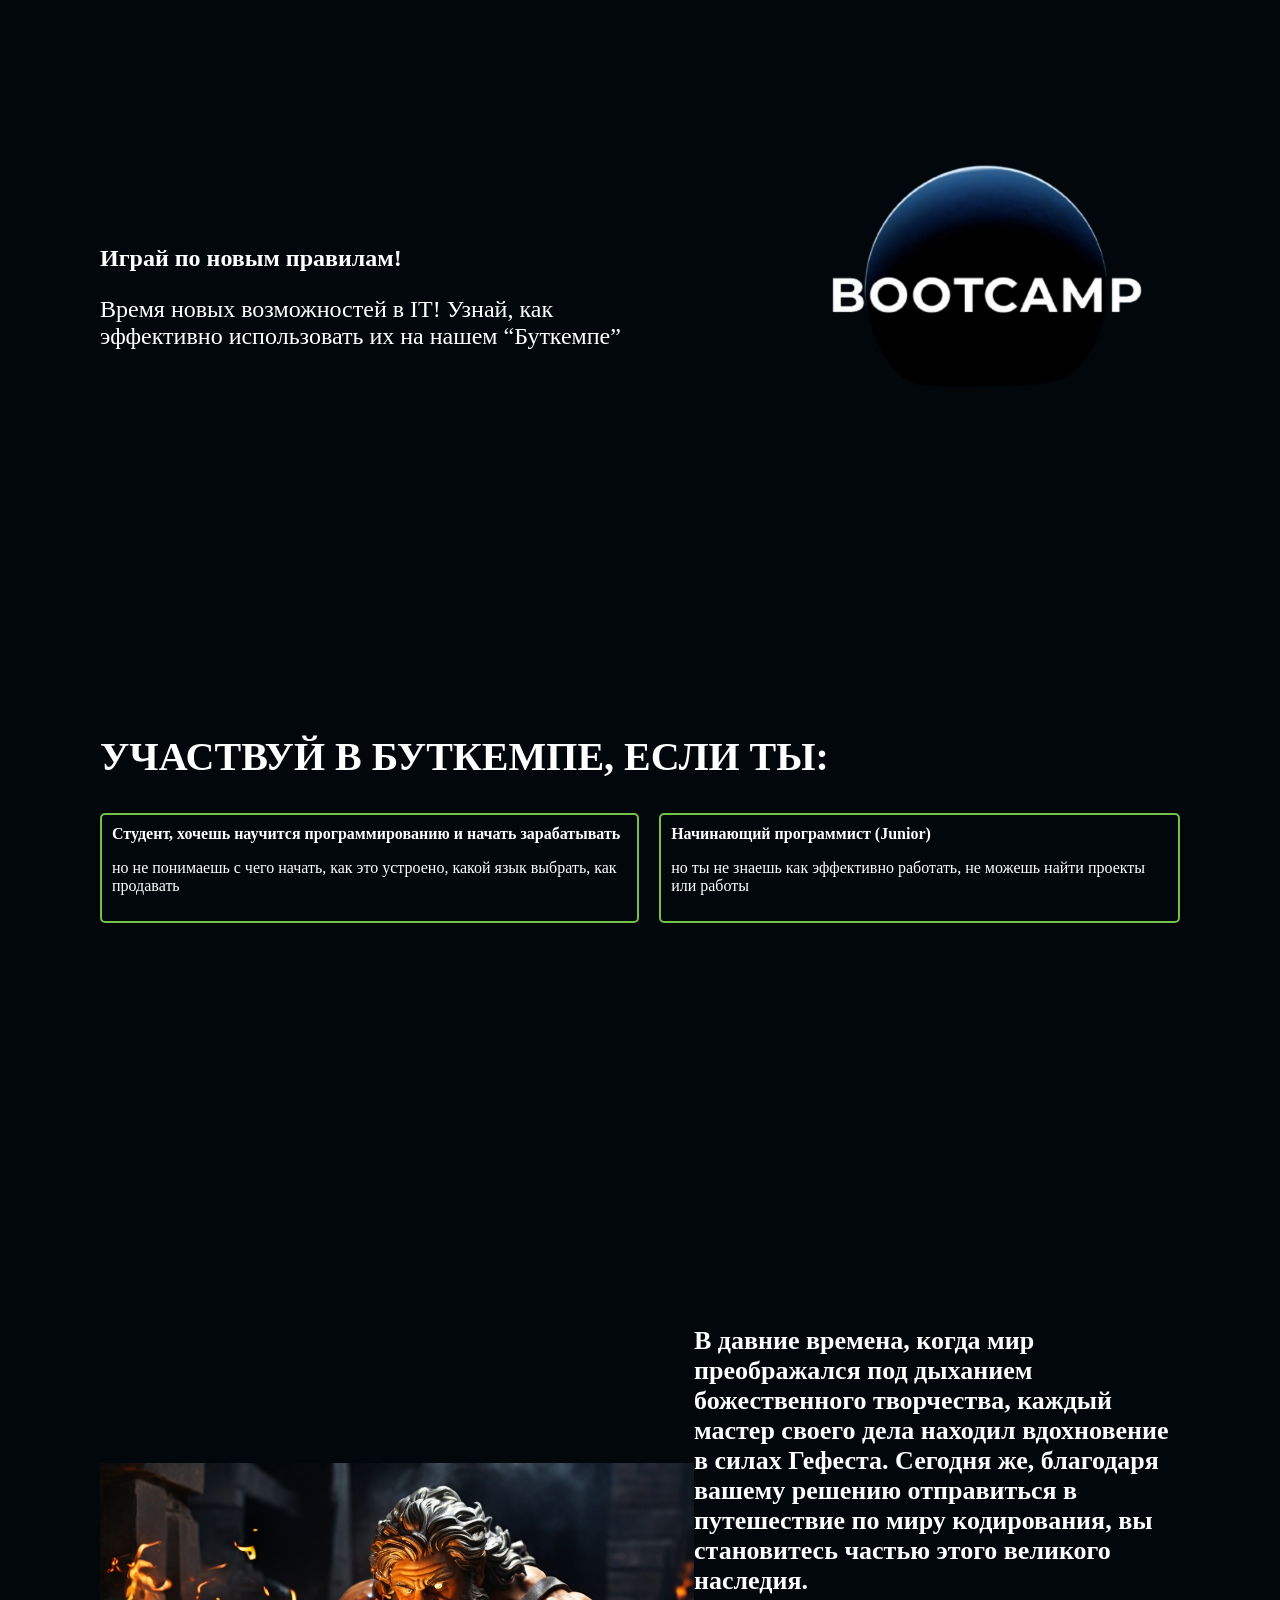
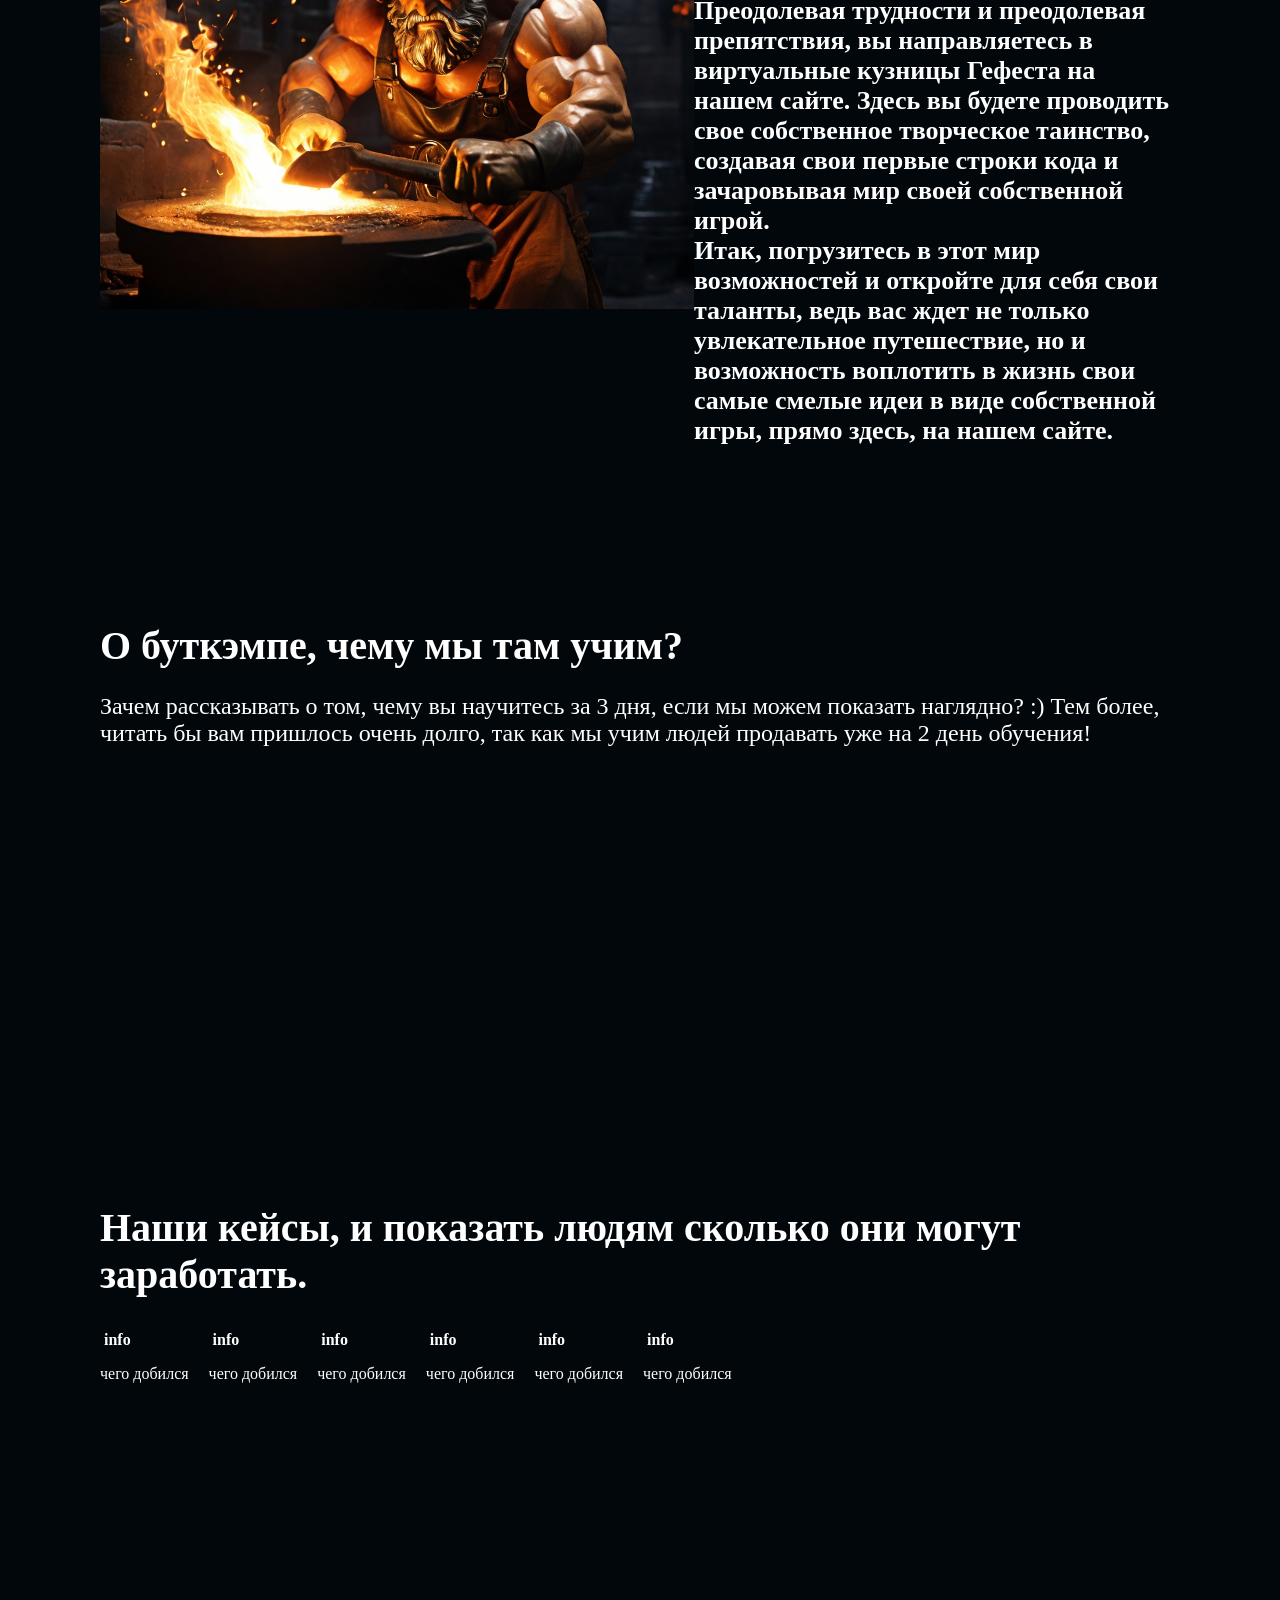
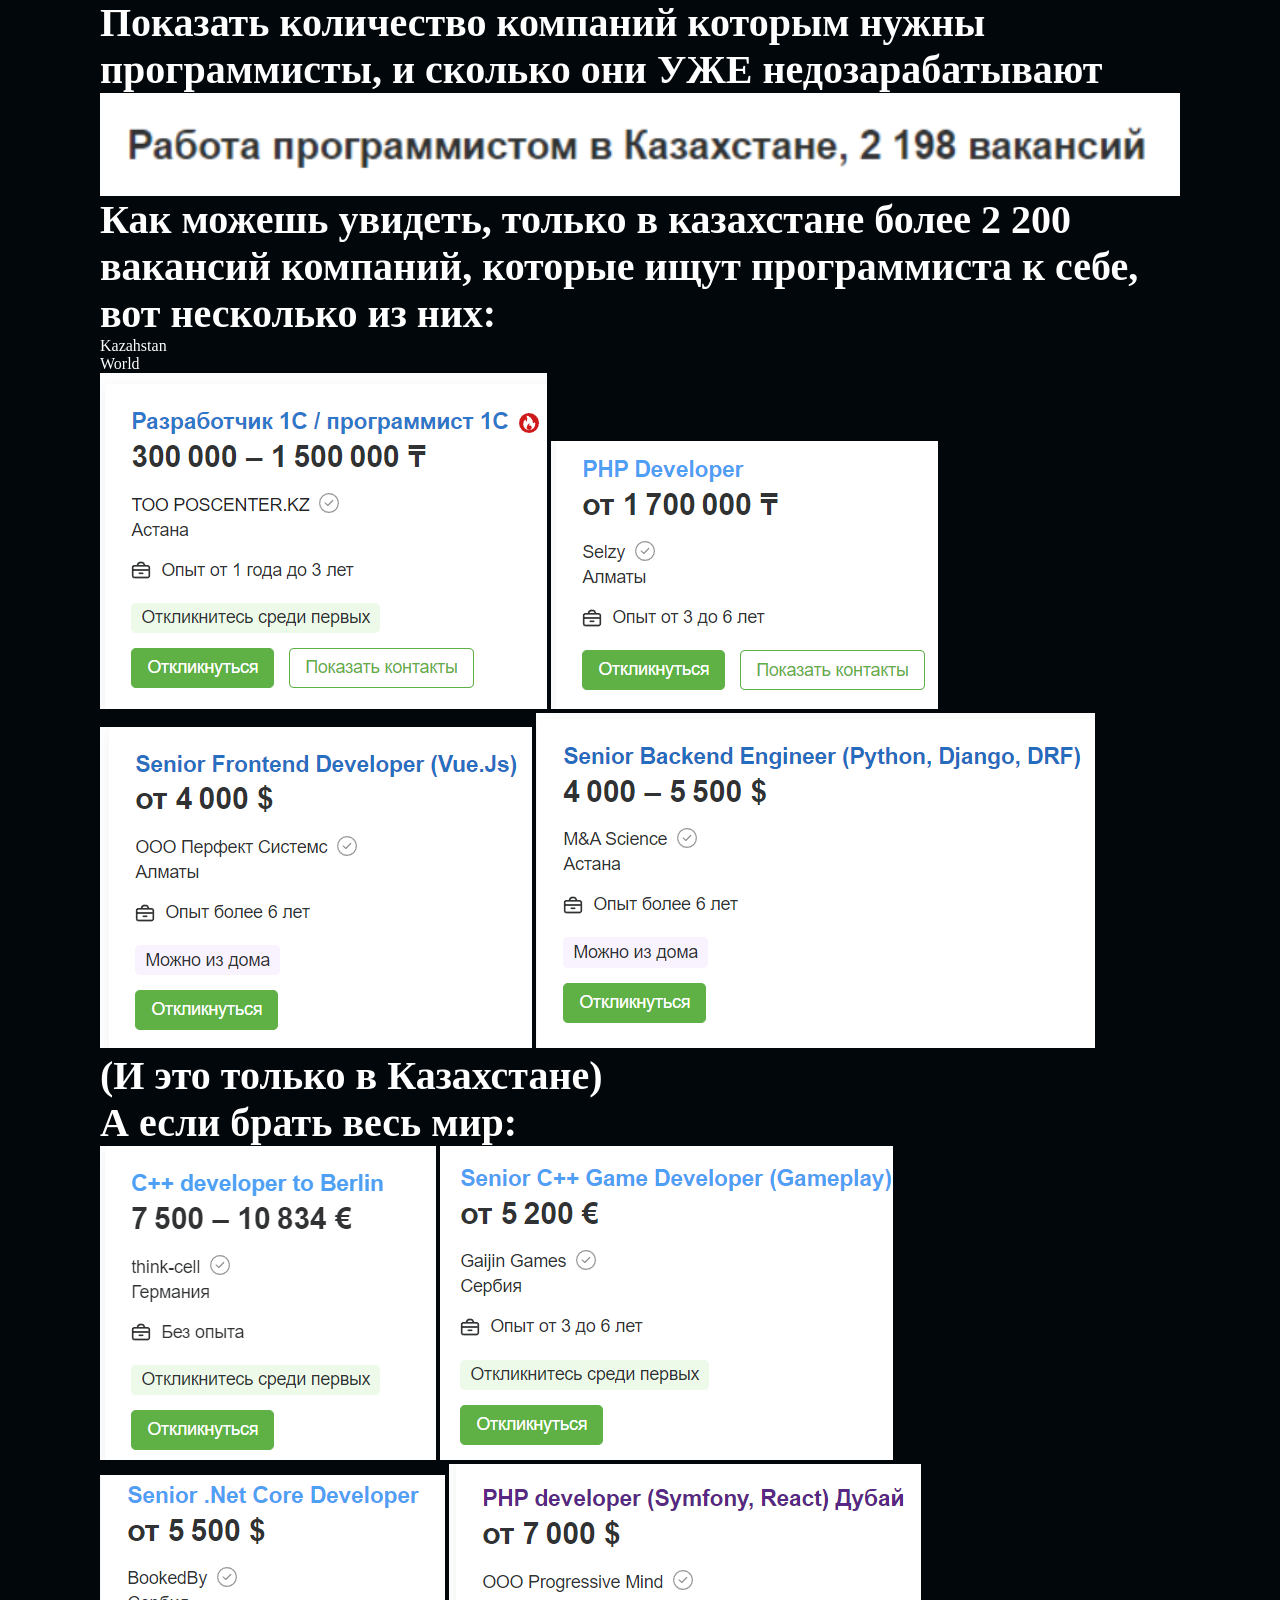
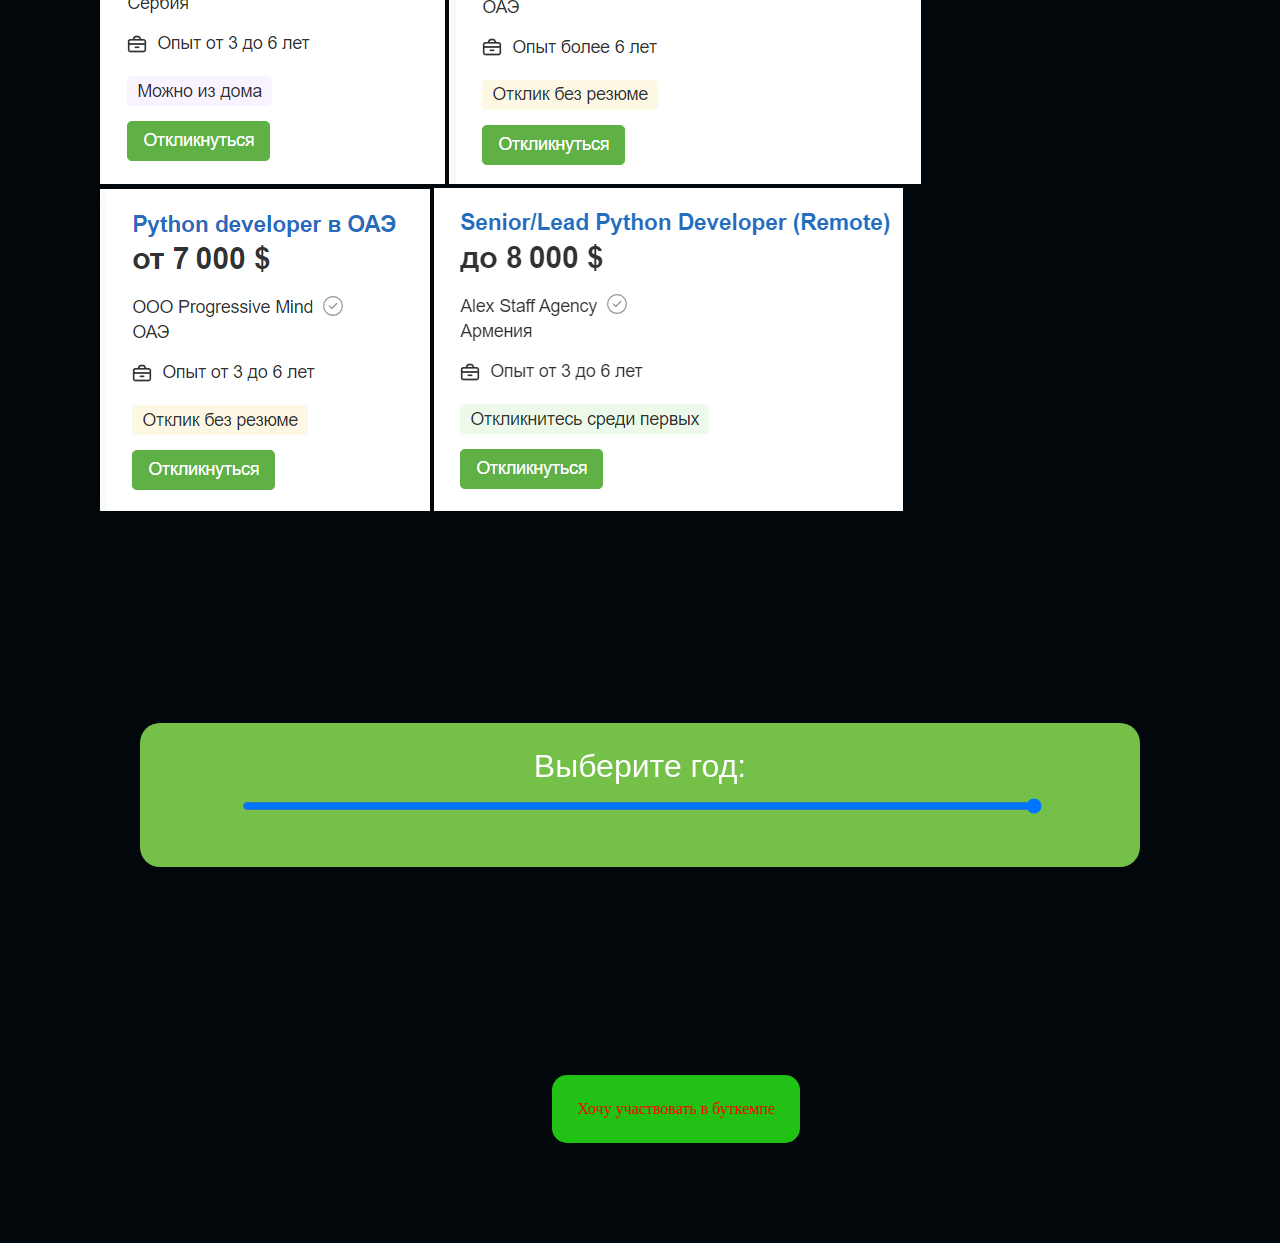
==== index.html @ 49ce5ea9 "m" ====
<!DOCTYPE html>
<html lang="en">
<head>
    <meta charset="UTF-8">
    <meta name="viewport" content="width=device-width, initial-scale=1.0">
    <title>Gefest invitation</title>
    <link rel="stylesheet" href="style.css">
    <link rel="stylesheet" href="stylePhone.css">
    <script src="https://cdnjs.cloudflare.com/ajax/libs/animejs/3.2.1/anime.min.js"></script>

    <script type="importmap">
        {
          "imports": {
            "react": "https://esm.sh/react@18.2.0",
            "react-dom": "https://esm.sh/react-dom@18.2.0",
            "react-dom/": "https://esm.sh/react-dom@18.2.0/",
            "@codesandbox/sandpack-react": "https://esm.sh/@codesandbox/sandpack-react@2.8.0"
          }
        }
      </script>
      <script type="module">
        import React from "react";
        import { createRoot } from "react-dom/client";
        import { Sandpack } from "@codesandbox/sandpack-react";

        const root = createRoot(document.getElementById("root"));
        const sandpackComponent = React.createElement(
        Sandpack,
        {
            template: "react",
            options:{
        externalResources: ["https://cdn.tailwindcss.com"]},
            files: {
            "/App.js": `import React from 'react';

export default function App() {
    return (
    <div className="bg-gray-50">
      <div className="mx-auto max-w-7xl py-12 px-4 sm:px-6 lg:flex lg:items-center lg:justify-between lg:py-16 lg:px-8">
        <h2 className="text-3xl font-bold tracking-tight text-gray-900 sm:text-4xl">
          <span className="block">Ready to dive in?</span>
          <span className="block text-violet-600">Start your free trial today.</span>
        </h2>
        <div className="mt-8 flex lg:mt-0 lg:flex-shrink-0">
          <div className="inline-flex rounded-md shadow">
            <a
              href="#"
              className="inline-flex items-center justify-center rounded-md border border-transparent bg-violet-600 px-5 py-3 text-base font-medium text-white hover:bg-indigo-700"
            >
              Get started
            </a>
          </div>
          <div className="ml-3 inline-flex rounded-md shadow">
            <a
              href="#"
              className="inline-flex items-center justify-center rounded-md border border-transparent bg-white px-5 py-3 text-base font-medium text-violet-600 hover:bg-indigo-50"
            >
              Learn more
            </a>
          </div>
        </div>
      </div>
    </div>
  )
    }`
            },
        },
        null
        );
        root.render(sandpackComponent);
      </script>
</head>
<body>

    <div class="first-section">
        <div class="right-first">
            <h2>Играй по новым правилам!</h2>
            <p>
                Время новых возможностей в IT!
                Узнай, как эффективно использовать их на нашем “Буткемпе”
            </p>
        </div>
        <div class="left-first">
            <img src="./Image/image 4.png" alt="">
        </div>
    </div>

    <div class="bootcamp-invitation">
        <h2>УЧАСТВУЙ В БУТКЕМПЕ, ЕСЛИ ТЫ:</h2>

        <div class="options-container" >
           <div class="option" onclick="showStudentContent()">

            <b>Студент, хочешь научится программированию и начать зарабатывать </b>
            
            <p>но не понимаешь с чего начать, как это устроено, какой язык выбрать, как продавать</p>
                        
           </div>

           <div class="option" onclick="showJuniorContent()">

            <b>Начинающий программист (Junior)</b>

            <p>но ты не знаешь как эффективно работать, не можешь найти проекты или работы</p>

           </div>
        </div>

        <div class="animation-container" id="studentContent">
            <div class="cards">

                <b>Быстрый Старт</b>

                <p>Выбери свой первый язык программирования и создай свой первый проект, за 3 дня!</p>

            </div>

            <div class="cards">

                <b>Поддержка</b>

                <p>Получишь поддержку от 100 таких же студентов, как и ты!</p>
            </div>

            <div class="cards">

                <b>Деньги</b>

                <p>Предоставим готовые инструменты, которые помогут тебе привлечь первых заказчиков, и сделать продажу!</p>

            </div>
        </div>

        <div class="animation-container" id="juniorContent">

            <div class="cards">

                <b>Работа</b>

                <p>Научись привлекать заказчиков и проекты, заработай первые деньги (за 3 дня)!</p>

            </div>
            <div class="cards">

                <b>Поддержка</b>

                <p>Получишь поддержку от 100 таких же студентов, как и ты!</p>

            </div>
            <div class="cards">

                <b>Деньги</b>

                <p>Предоставим готовые инструменты, которые помогут тебе привлечь первых заказчиков, и сделать продажу </p>

            </div>

        </div>

    </div>

    <div class="history-gefest">

        <img src="./Image/Default_Picture_Hephaestus_forging_his_best_creation_the_lette_0.jpg" alt="">

        <p>
            <b>
                В давние времена, когда мир преображался под дыханием божественного творчества, каждый мастер своего дела находил вдохновение в силах Гефеста. Сегодня же, благодаря вашему решению отправиться в путешествие по миру кодирования, вы становитесь частью этого великого наследия. <br>

                Преодолевая трудности и преодолевая препятствия, вы направляетесь в виртуальные кузницы Гефеста на нашем сайте. Здесь вы будете проводить свое собственное творческое таинство, создавая свои первые строки кода и зачаровывая мир своей собственной игрой. <br>            
                
                Итак, погрузитесь в этот мир возможностей и откройте для себя свои таланты, ведь вас ждет не только увлекательное путешествие, но и возможность воплотить в жизнь свои самые смелые идеи в виде собственной игры, прямо здесь, на нашем сайте. <br>
        
            </b>
        </p>

    </div>


    <div class="bootcamp-information-section">
        <b>О буткэмпе, чему мы там учим?</b>

        <p>
            Зачем рассказывать о том, чему вы научитесь за 3 дня, если мы можем показать наглядно? :) 
            Тем более, читать бы вам пришлось очень долго, так как мы учим людей продавать уже на 2 день обучения!
        </p>
    </div>


    <div class="game-section">
        <div id="root"></div>
    </div>
    <!-- <div class="sandbox-game"  id="app">Мини игра которую они сами сделают (2минуты)</div>

    <div>Игра чуть труднее (3 минут)</div>

    <div>Игра которую мы сами сделали (Написанный код, который они могут посмотреть, как круто мы сделали)</div>

    <div>Чат бот который мы сделали, могут позадавать вопросы, пообщаться
    </div> -->

    <div class="student-case-section">
        
        <h2 class="all-b">Наши кейсы, и показать людям сколько они могут заработать.</h2>
    
        <div class="cases-student">
            <div class="student-case-card">
                <img src="" alt="">
                <b>info</b>
                <p>чего добился</p>
            </div>
            <div class="student-case-card">
                <img src="" alt="">
                <b>info</b>
                <p>чего добился</p>
            </div class="student-case-card">
    
            <div class="student-case-card">
                <img src="" alt="">
                <b>info</b>
                <p>чего добился</p>
            </div>
    
            <div class="student-case-card">
                <img src="" alt="">
                <b>info</b>
                <p>чего добился</p>
            </div>
    
            <div class="student-case-card">
                <img src="" alt="">
                <b>info</b>
                <p>чего добился</p>
            </div>
    
            <div class="student-case-card">
                <img src="" alt="">
                <b>info</b>
                <p>чего добился</p>
            </div>

        </div>


    </div>

    <div class="job-openings-section">
        <div class="all-b">Показать количество компаний которым нужны программисты, и сколько они УЖЕ недозарабатывают </div>

        <img id="img-job-openings" src="./Image/Снимок экрана 2024-02-18 151128.png" alt="">

        <div class="all-b">Как можешь увидеть, только в казахстане более 2 200 вакансий компаний, которые ищут программиста к себе, вот несколько из них:</div>
    
        <div>Kazahstan</div>
        <div>World</div>
        <div class="job-kz job-all">
            <img src="./Image/kz_.png" alt="">
            <img src="./Image/kz_1.png" alt="">
            <img src="./Image/kz_3.png" alt="">
            <img src="./Image/kz_5.png" alt=""><img src="" alt="">
        </div>

        <div class="all-b">
            (И это только в Казахстане) <br>
            А если брать весь мир: 
        </div>

        <div class="job-world job-all">
            <img src="./Image/all_1.png" alt="">
            <img src="./Image/all_2.png" alt="">
            <img src="./Image/all_3.png" alt="">
            <img src="./Image/all_4.png" alt="">
            <img src="./Image/all_5.png" alt="">
            <img src="./Image/all_6.png" alt="">
        </div>
    </div>


    <div class="input-section">
        <div id="slider-container">
            <label for="year-slider">Выберите год:</label>
            <input type="range" min="2005" max="2024" step="1" value="2024" id="year-slider">
            <div id="result"></div>

        </div>
        <script src="input.js"></script>
    </div>
    

    <div class="payment-section">

        <div class="payment-button">

            <a href="https://pay.kaspi.kz/pay/m4htfvle" target="_blank">Хочу участвовать в буткемпе</a>
        
        </div>
        
    </div>

    <script src="script.js"></script>
</body>
</html>
---- style.css ----
body {
    background-color: #01070B;
    margin: 0;
    color: white;
    font-size: 26;
}

a {
    text-decoration: none;
    color: red;
}


/*------------------------------------------Beta--------------------------------------------------*/



/*-----------------------------------First section--------------------------------------------------------------------------------------*/
.first-section {
    display: flex;
    padding: 100px;
    align-items: center;
}

.right-first {
    width: 60%;
}

.right-first > p {
    font-size: 24px;
    font-weight: 400;
}

.left-first {
    display: flex;
    align-items: center;
    justify-content: center;
}

.left-first > img {
    padding-left: 100px; 
    padding-top: 0;
    width: 400px;
    height: 400px;
}


/*-----------------------------------Bootcamp invitation--------------------------------------------------------------------------------------*/

.bootcamp-invitation {
    display: flex;
    flex-direction: column;
    height: 50vh;
    padding: 100px;
}

.bootcamp-invitation > h2 {
    font-size: 40px;
    font-weight: 900;
}

.options-container {
    display: flex;
    gap: 20px;
}

.option {
    cursor: pointer;
    padding: 10px;
    border: 2px solid #74C048;
    border-radius: 5px;
    transition: background-color 0.3s;
}

.option:hover {
    background-color: #ddd;
}

.animation-container {
    display: none;
    animation: fadeIn 0.5s ease-in-out;

}

@keyframes fadeIn {
    from {
    opacity: 0;
    }
    to {
    opacity: 1;
    }
}



.cards {
    width: 344px;
}

.cards > b {
    width: 700;
    font-size: 24px;
}

.cards > p {
    width: 400;
    font-size: 22px;
    color: #A0A0A2;
}

/* 
.right-first, .bootcamp-invitation > h2 {
    font-size: 40px;
    font-weight: 900;
}

.invitation-section-card {
    display: flex;
    justify-content: space-around;
}

.invitation-section-card > button{
    border: 0;
    background-color: black;
}



.invitation-card:checked{
    border-bottom: 5px solid green;
}


.invitation-card > b {
    font-size: 24px;
    font-weight: 700;
}

.invitation-card > p {
    color: #A0A0A2;
    font-size: 24px;
    font-weight: 400;
}

.change-card {
    padding-top: 75px;
    width: 100%;
    display: flex;
    flex-direction: row;
    justify-content: space-between;
}

.card-1{
    border-bottom: 5px solid #74C048;
}

.card-2{
    align-items: center;
    border-bottom: 2px solid green;
}

.card-2:active {
    border-bottom: 5px solid #74C048;

    .card-1 {
        align-items: center;
    border-bottom: 2px solid green;
    }
}

.cards {
    width: 344px;
}

.cards > b {
    width: 700;
    font-size: 24px;
}

.cards > p {
    width: 400;
    font-size: 22px;
    color: #A0A0A2;
} */

/*-----------------------------------History Gefest--------------------------------------------------------------------------------------*/

.history-gefest {
    padding: 50px 100px;
    display: flex;
    justify-content: center;
    align-items: center;
    font-size: 26px;
}

.history-gefest > img {
    min-width: 55%;
}

 
/*-----------------------------------Boot information section--------------------------------------------------------------------------------------*/

.bootcamp-information-section {
    padding: 100px;
}

.bootcamp-information-section > b {
    font-size: 40px;
    font-weight: 700;
}

.bootcamp-information-section > p {
    font-size: 24px;
    font-weight: 400;
}

/*-----------------------------------Boot information section--------------------------------------------------------------------------------------*/

.student-case-section {
    padding: 100px;
    display: flex;
    flex-direction: column;
}

.cases-student {
    display: flex;
    flex-wrap: wrap;
    gap: 20px;
}

.student-case-card {
    
}


/*-----------------------------------Game section--------------------------------------------------------------------------------------*/

.game-section {
    padding: 100px;
}


.mini-game {

}
/*-----------------------------------job openings section--------------------------------------------------------------------------------------*/

.job-openings-section {
    padding: 100px;
    display: flex;
    flex-direction: column;
}

#img-job-openings {
    width: 100%;

}

.job-all > img{
}

.all-b {
    font-size: 40px;
    font-weight: 700;
}

/*-----------------------------------input section--------------------------------------------------------------------------------------*/

.input-section {
    font-family: Arial, sans-serif;
    display: flex;
    justify-content: center;
    align-items: center;
    height: 40vh;
    font-size: 200%;
}

#slider-container {

    background-color: #74C048;
    border-radius: 20px;
    width: 80%;
    max-width: 800px;
    text-align: center;
    padding: 25px 100px;
}

#year-slider {
    width: 100%;
}

#result {
    margin-top: 20px;
}


/*-----------------------------------payment section--------------------------------------------------------------------------------------*/


.payment-section {
    padding: 100px;
    display: flex;
    align-items: center;
    justify-content: center;
    width: 90%;
    
}

.payment-button {
    padding: 25px;
    background-color: rgb(33, 193, 22);
    border-radius: 15px;
}



/*-----------------------------------Smart phone--------------------------------------------------------------------------------------*/

@media (max-width: 414px) {
    
}
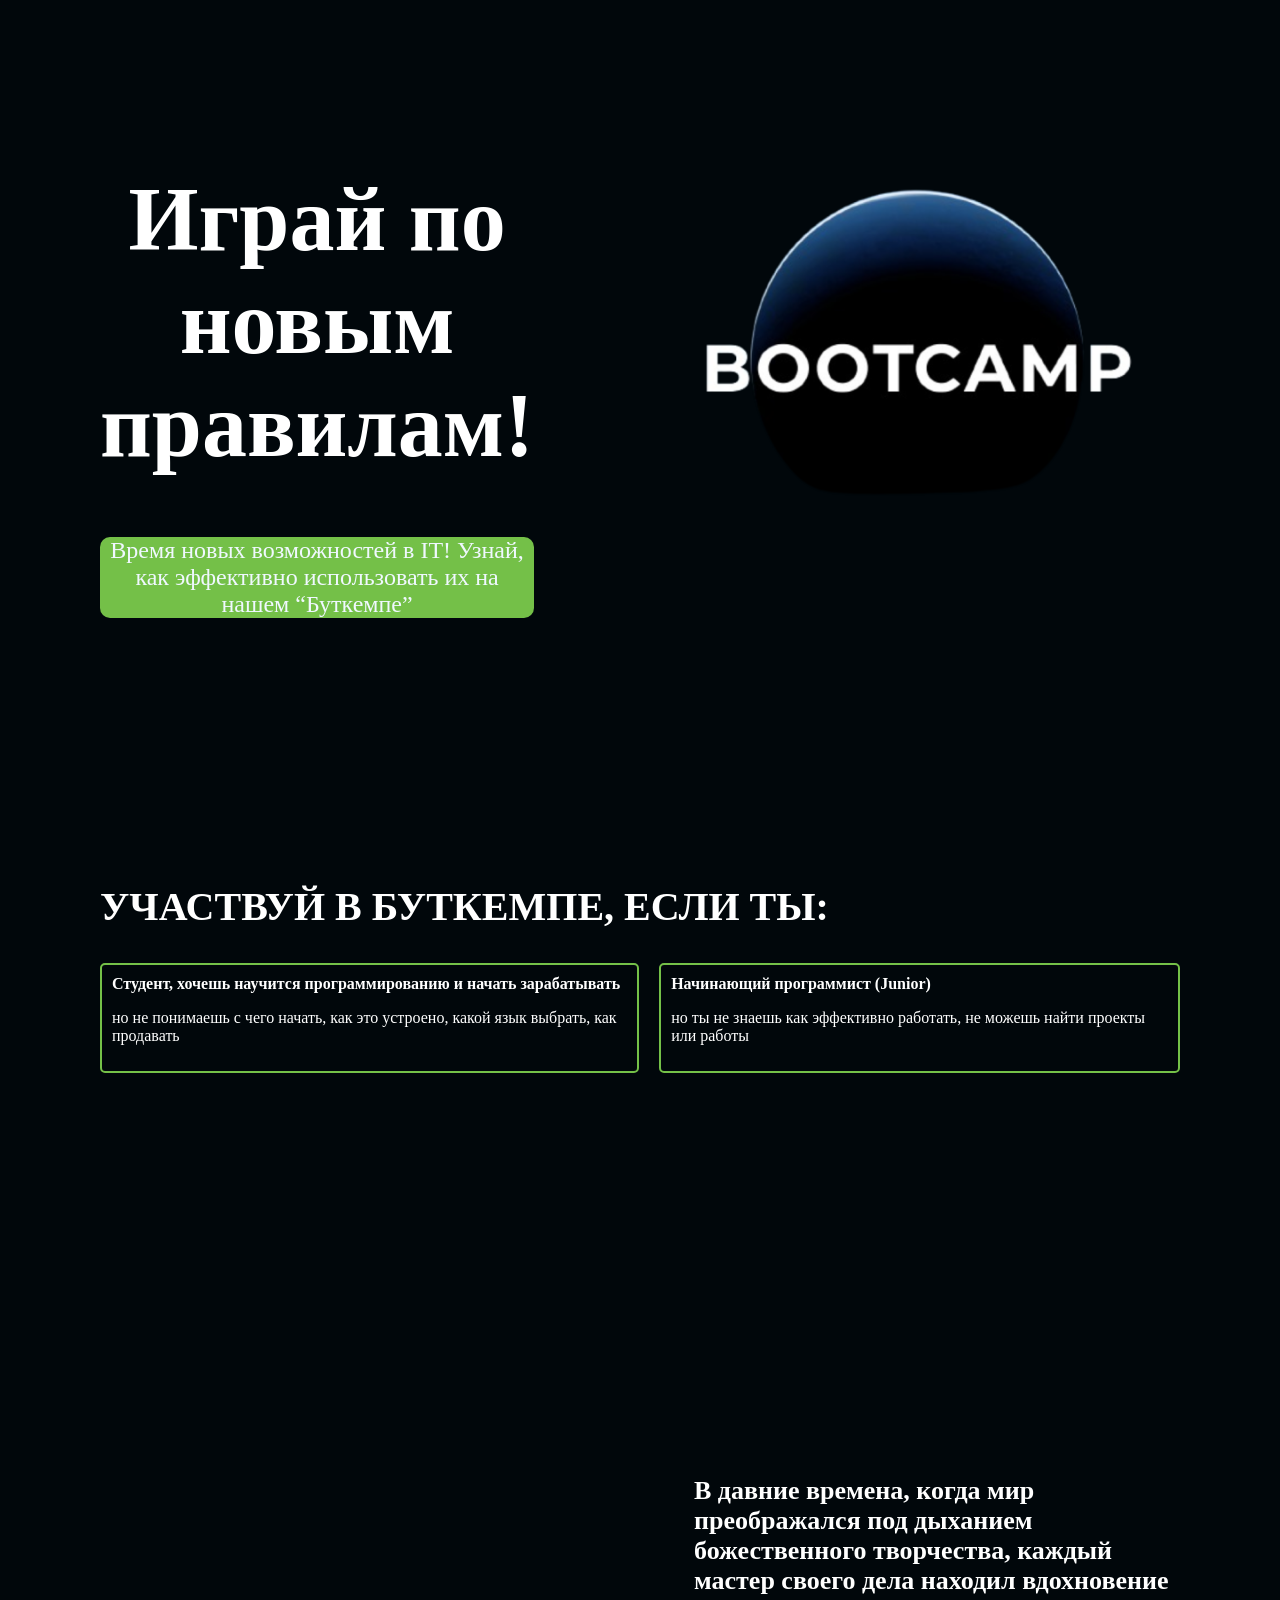
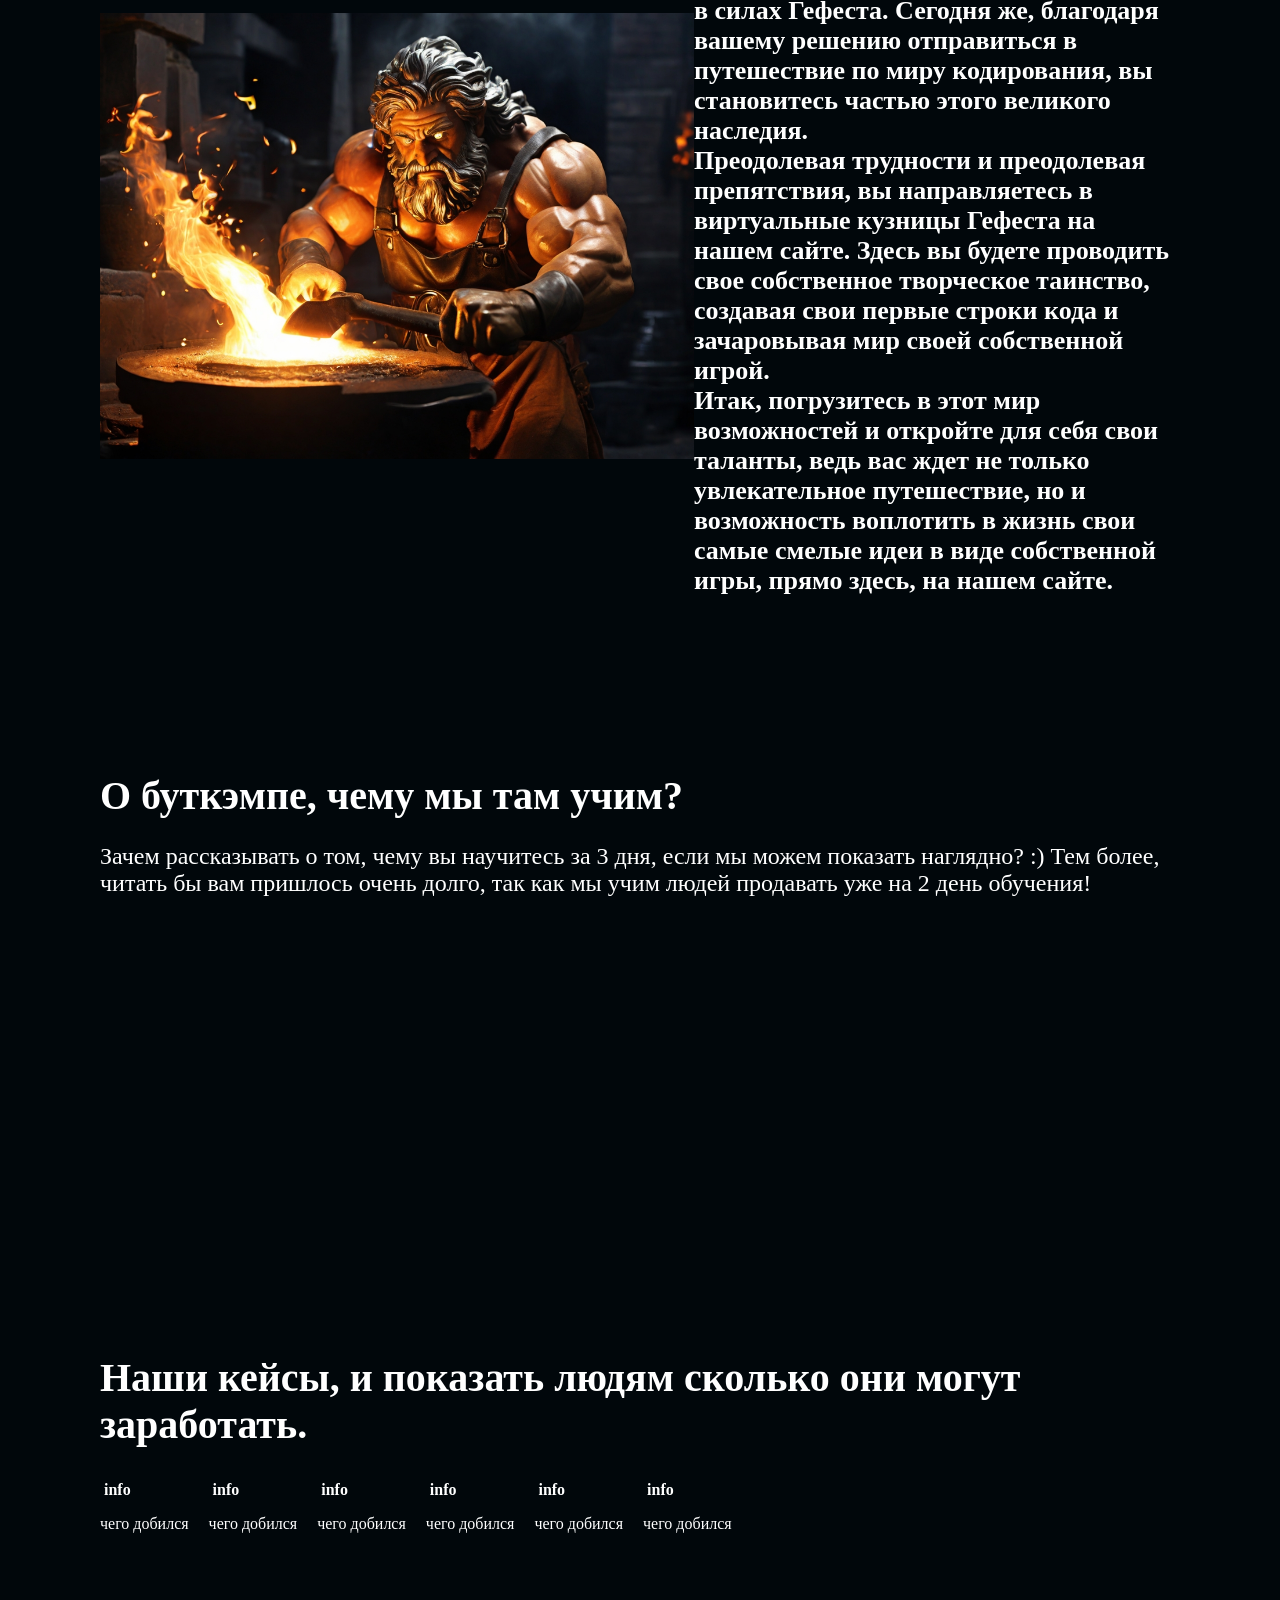
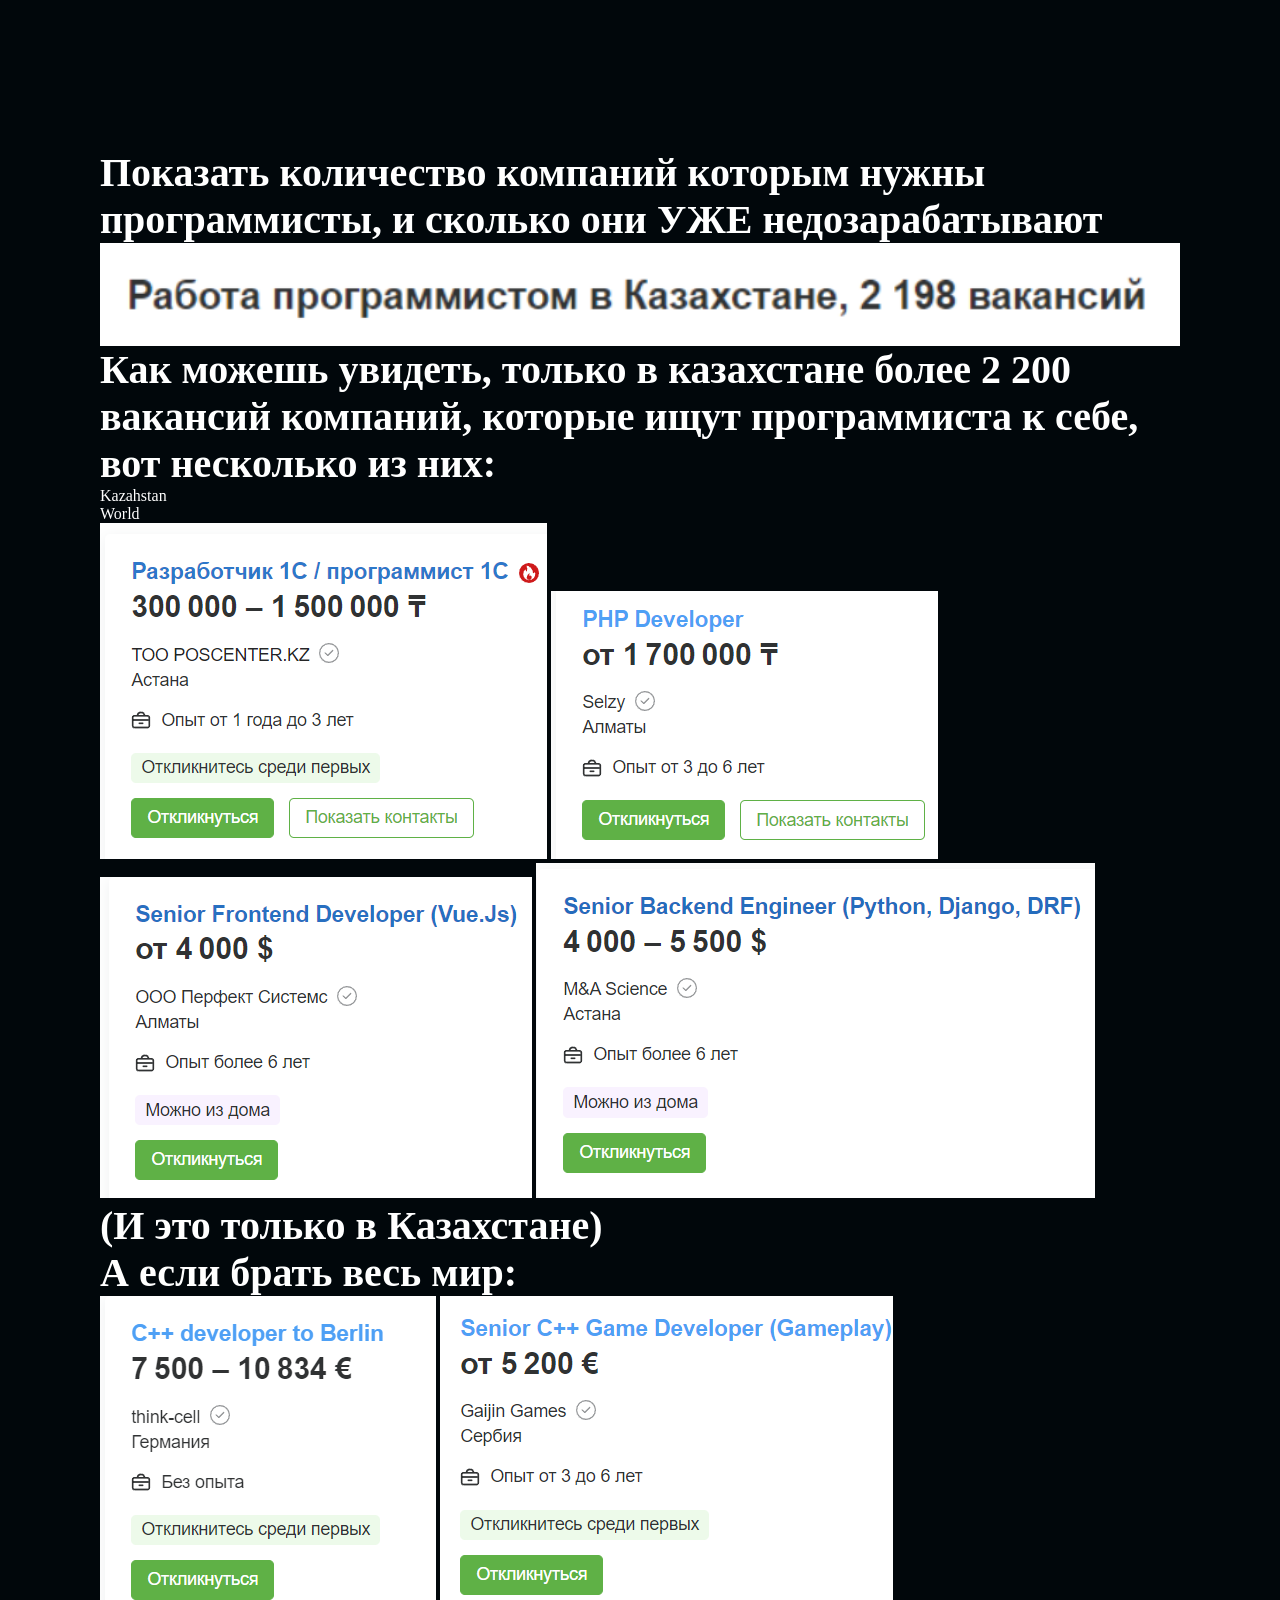
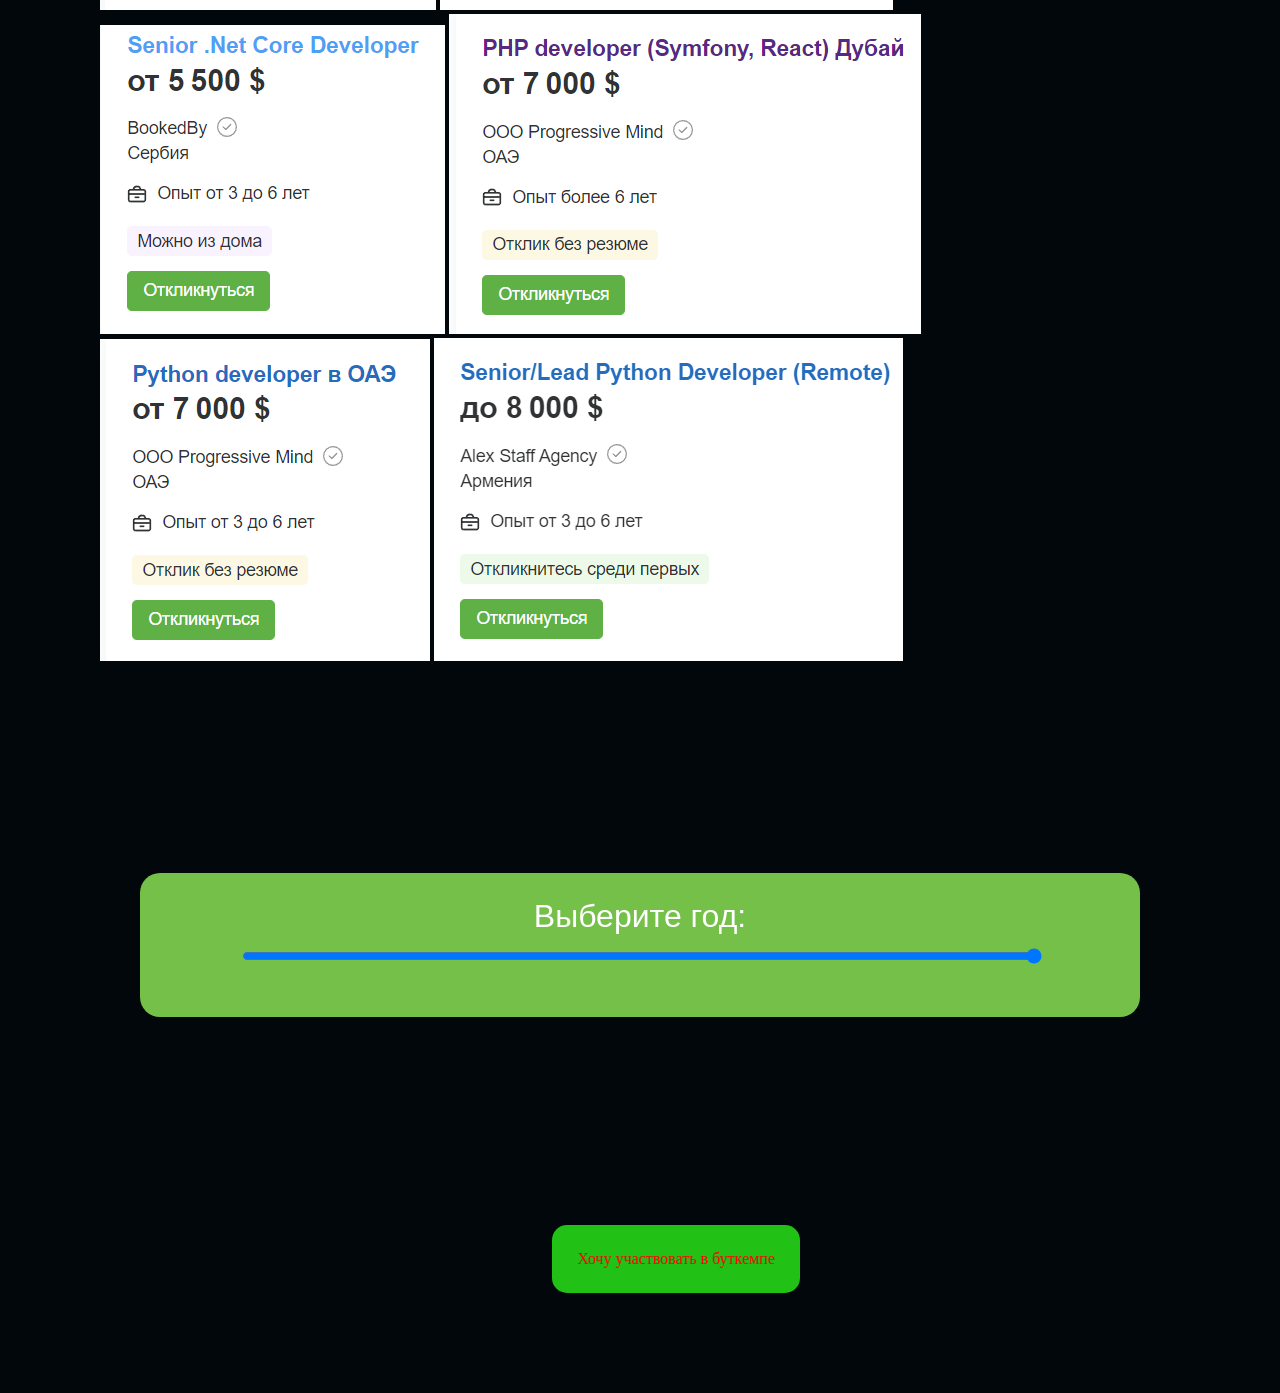
==== commit 731c125c: "m" ====
--- a/index.html
+++ b/index.html
@@ -39,13 +39,13 @@
       <div className="mx-auto max-w-7xl py-12 px-4 sm:px-6 lg:flex lg:items-center lg:justify-between lg:py-16 lg:px-8">
         <h2 className="text-3xl font-bold tracking-tight text-gray-900 sm:text-4xl">
           <span className="block">Ready to dive in?</span>
-          <span className="block text-violet-600">Start your free trial today.</span>
+          <span className="block text-[#74C048]">Start your free trial today.</span>
         </h2>
         <div className="mt-8 flex lg:mt-0 lg:flex-shrink-0">
           <div className="inline-flex rounded-md shadow">
             <a
               href="#"
-              className="inline-flex items-center justify-center rounded-md border border-transparent bg-violet-600 px-5 py-3 text-base font-medium text-white hover:bg-indigo-700"
+              className="inline-flex items-center justify-center rounded-md border border-transparent bg-[#74C048] px-5 py-3 text-base font-medium text-white hover:bg-green-600"
             >
               Get started
             </a>
@@ -53,7 +53,7 @@
           <div className="ml-3 inline-flex rounded-md shadow">
             <a
               href="#"
-              className="inline-flex items-center justify-center rounded-md border border-transparent bg-white px-5 py-3 text-base font-medium text-violet-600 hover:bg-indigo-50"
+              className="inline-flex items-center justify-center rounded-md border border-transparent bg-white px-5 py-3 text-base font-medium text-[#74C048] hover:bg-green-50"
             >
               Learn more
             </a>
@@ -69,13 +69,15 @@
         );
         root.render(sandpackComponent);
       </script>
+      
+
 </head>
 <body>
 
     <div class="first-section">
         <div class="right-first">
-            <h2>Играй по новым правилам!</h2>
-            <p>
+            <h1 class="big-text">Играй по новым правилам!</h1>
+            <p class="text-background-green middle-text">
                 Время новых возможностей в IT!
                 Узнай, как эффективно использовать их на нашем “Буткемпе”
             </p>
--- a/style.css
+++ b/style.css
@@ -23,9 +23,24 @@
 }
 
 .right-first {
-    width: 60%;
-}
-
+    width: 50%;
+}
+.big-text{
+    font-size: 90px;
+    text-align: center;
+}
+
+.middle-text{
+    font-size: 60px;
+}
+
+.text-background-green{
+    background-color: #74C048;
+    border-radius: 10px;
+    text-align: center;
+    color:aliceblue;
+
+}
 .right-first > p {
     font-size: 24px;
     font-weight: 400;
@@ -40,8 +55,8 @@
 .left-first > img {
     padding-left: 100px; 
     padding-top: 0;
-    width: 400px;
-    height: 400px;
+    width: 550px;
+    height: 550px;
 }
 
 
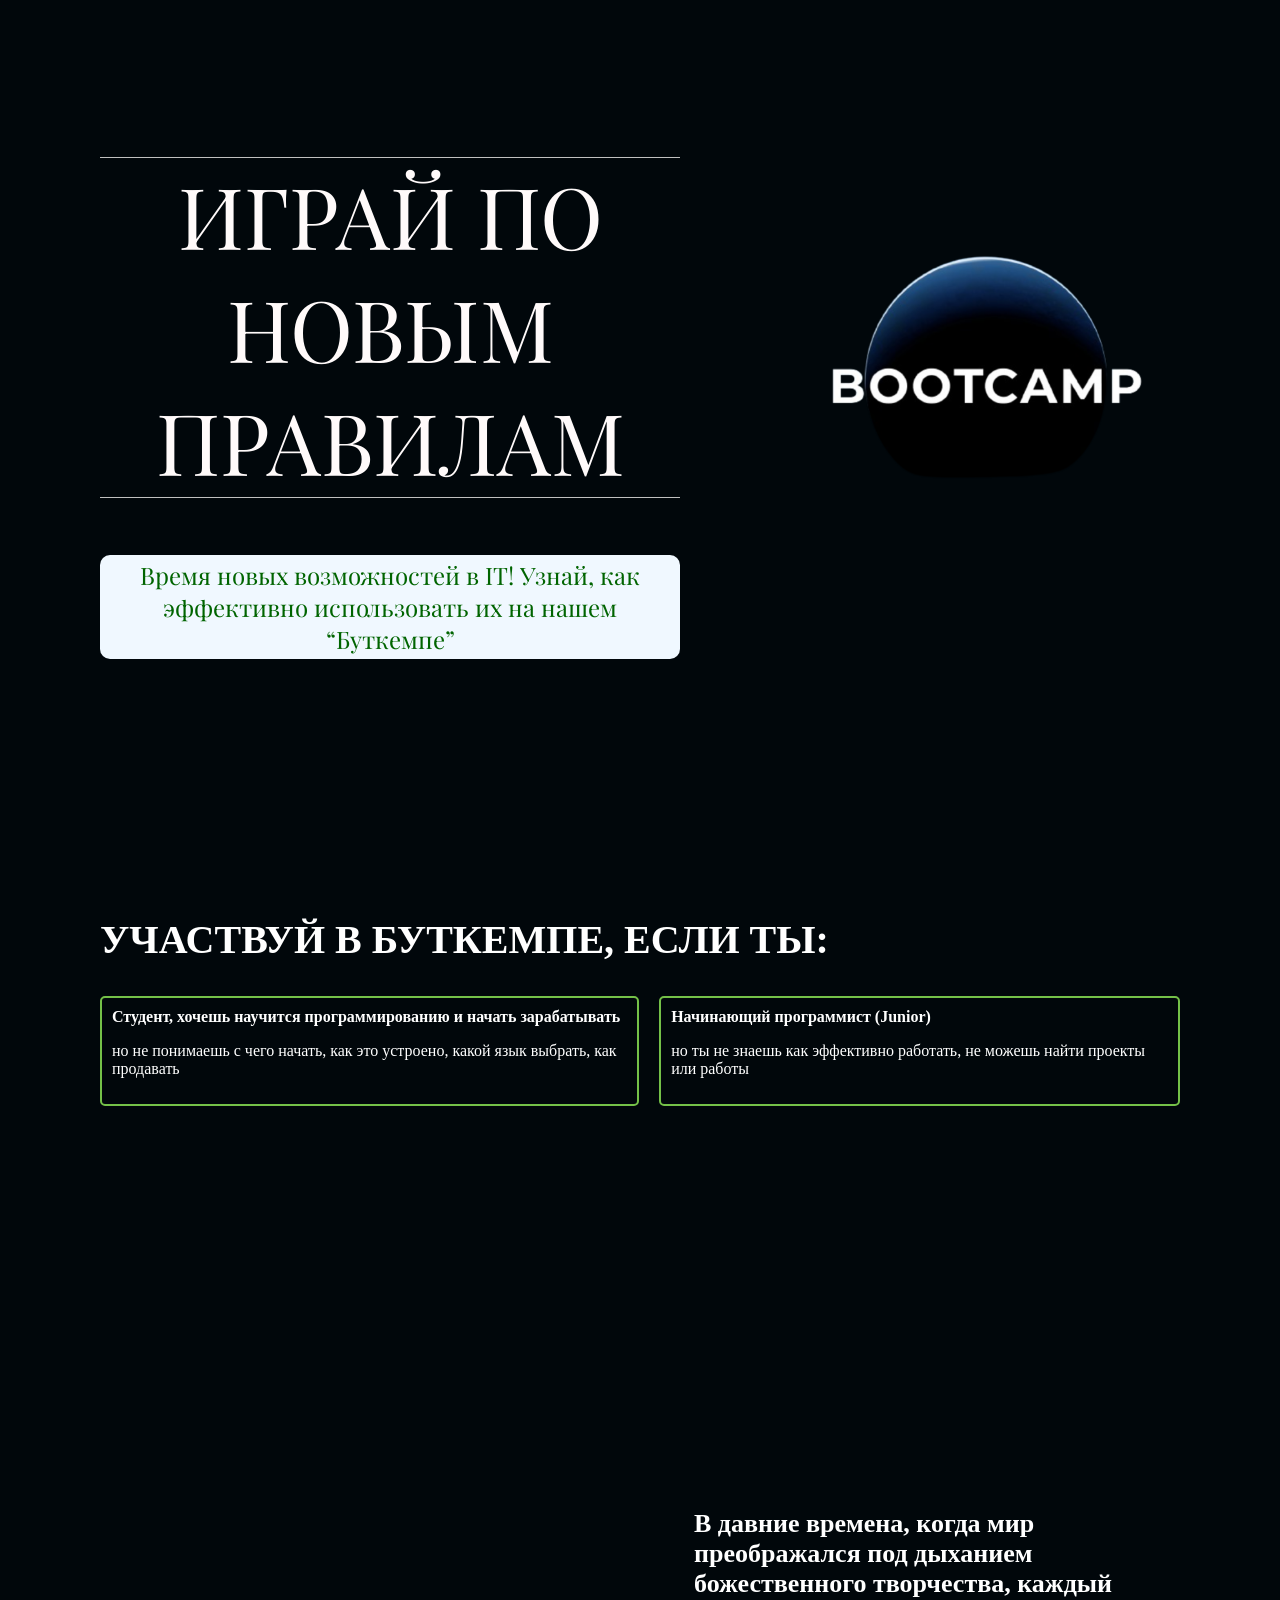
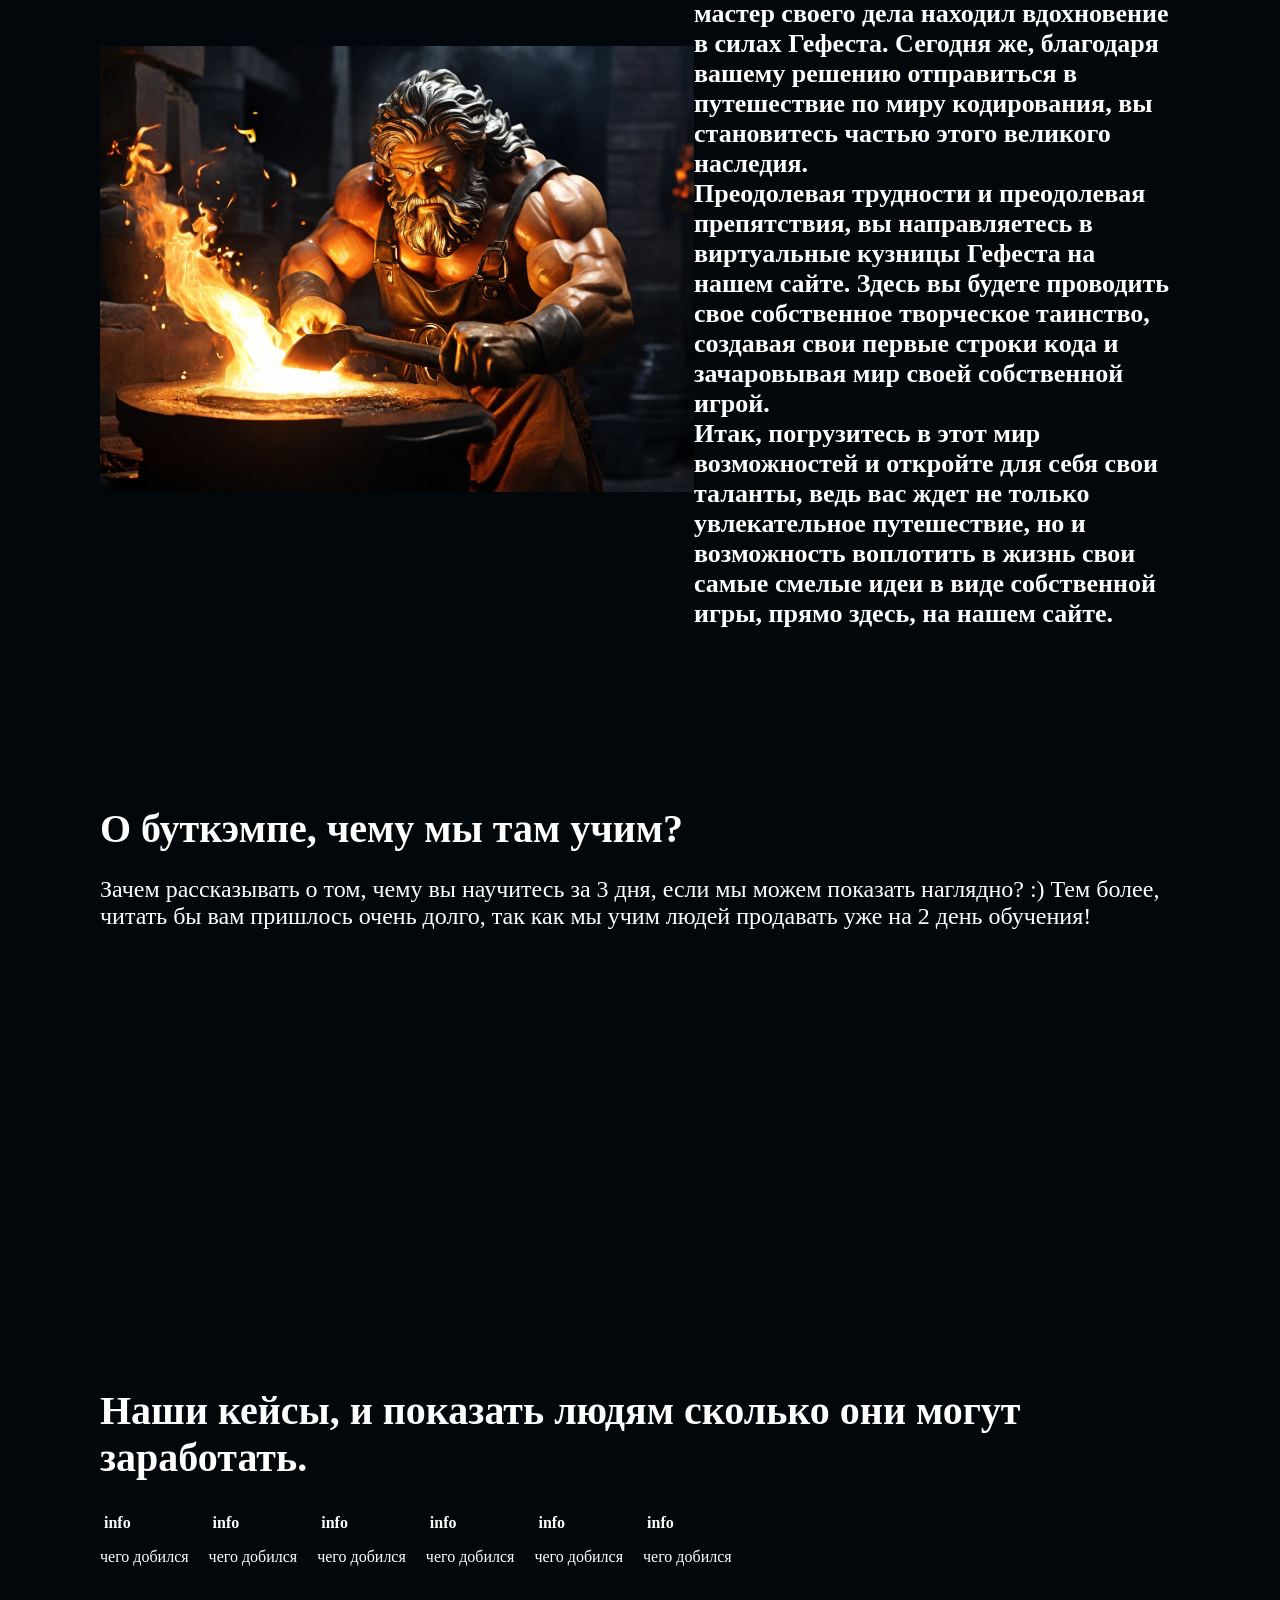
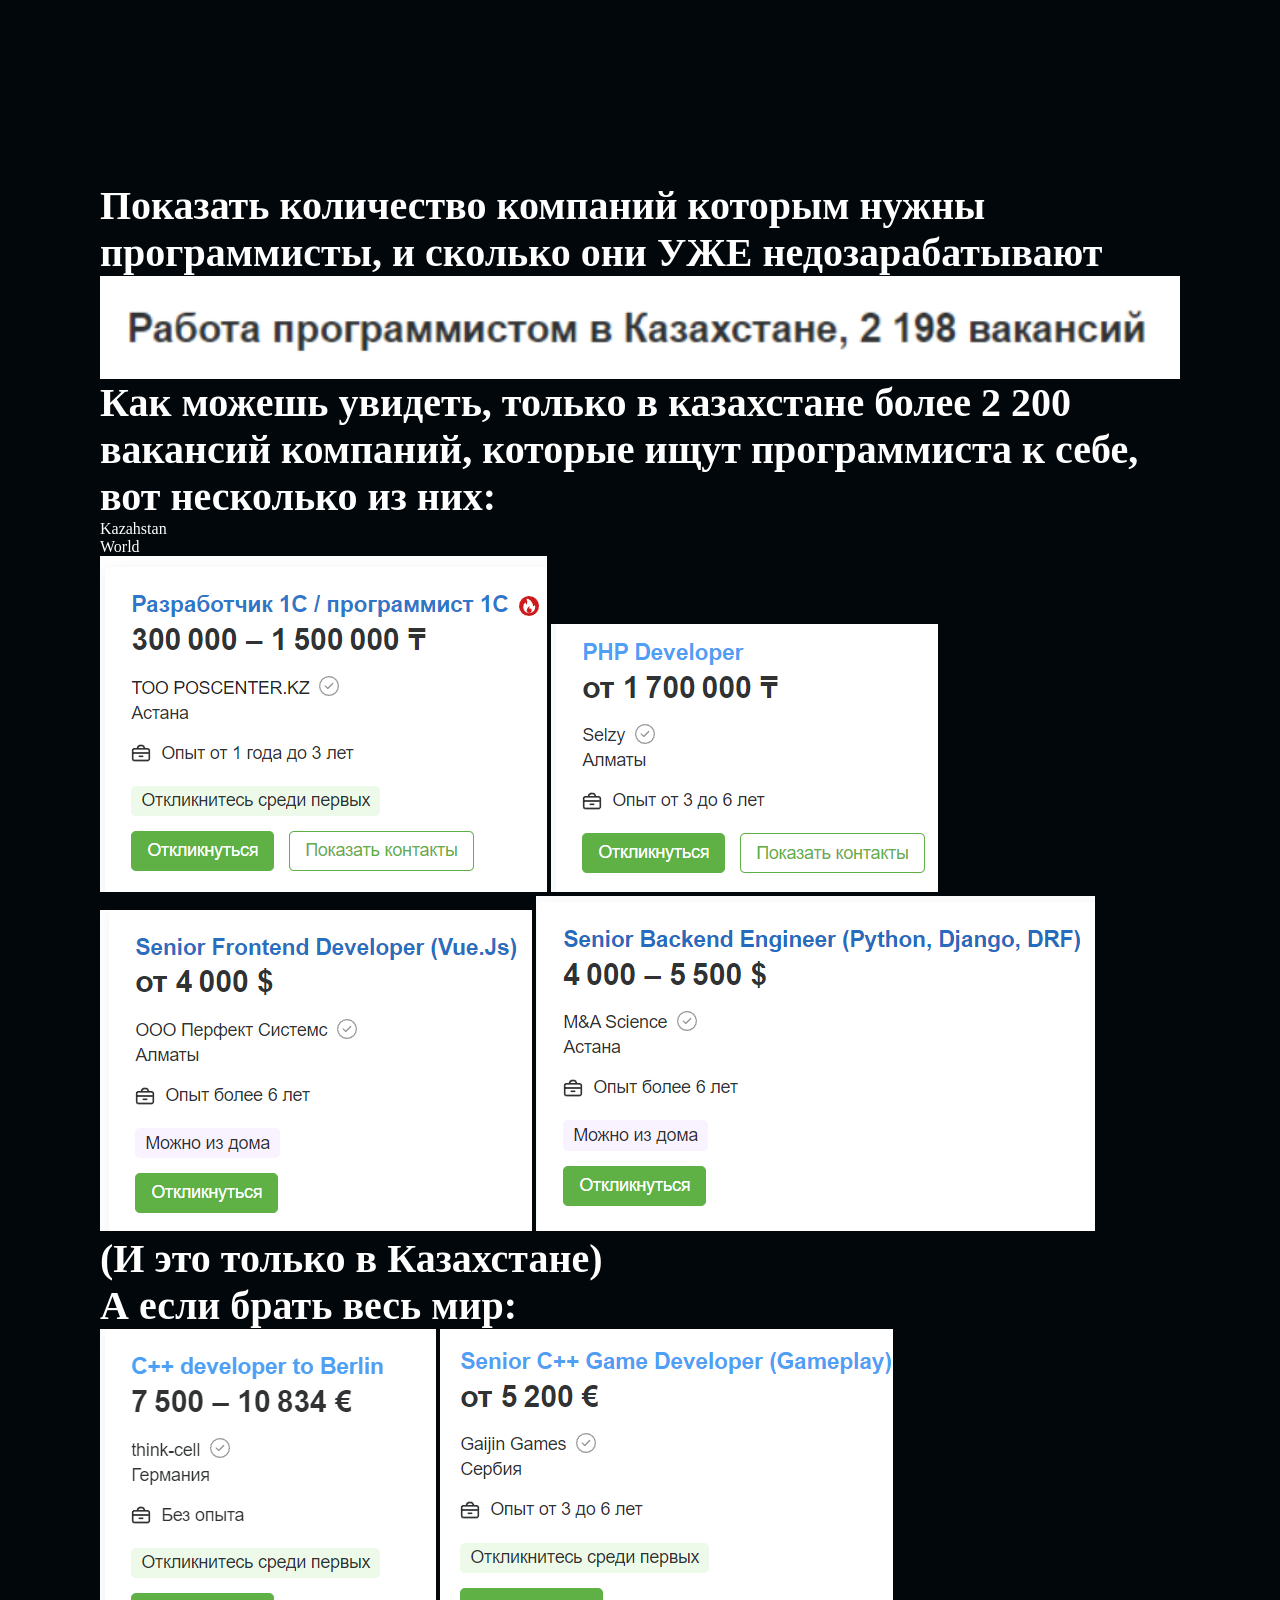
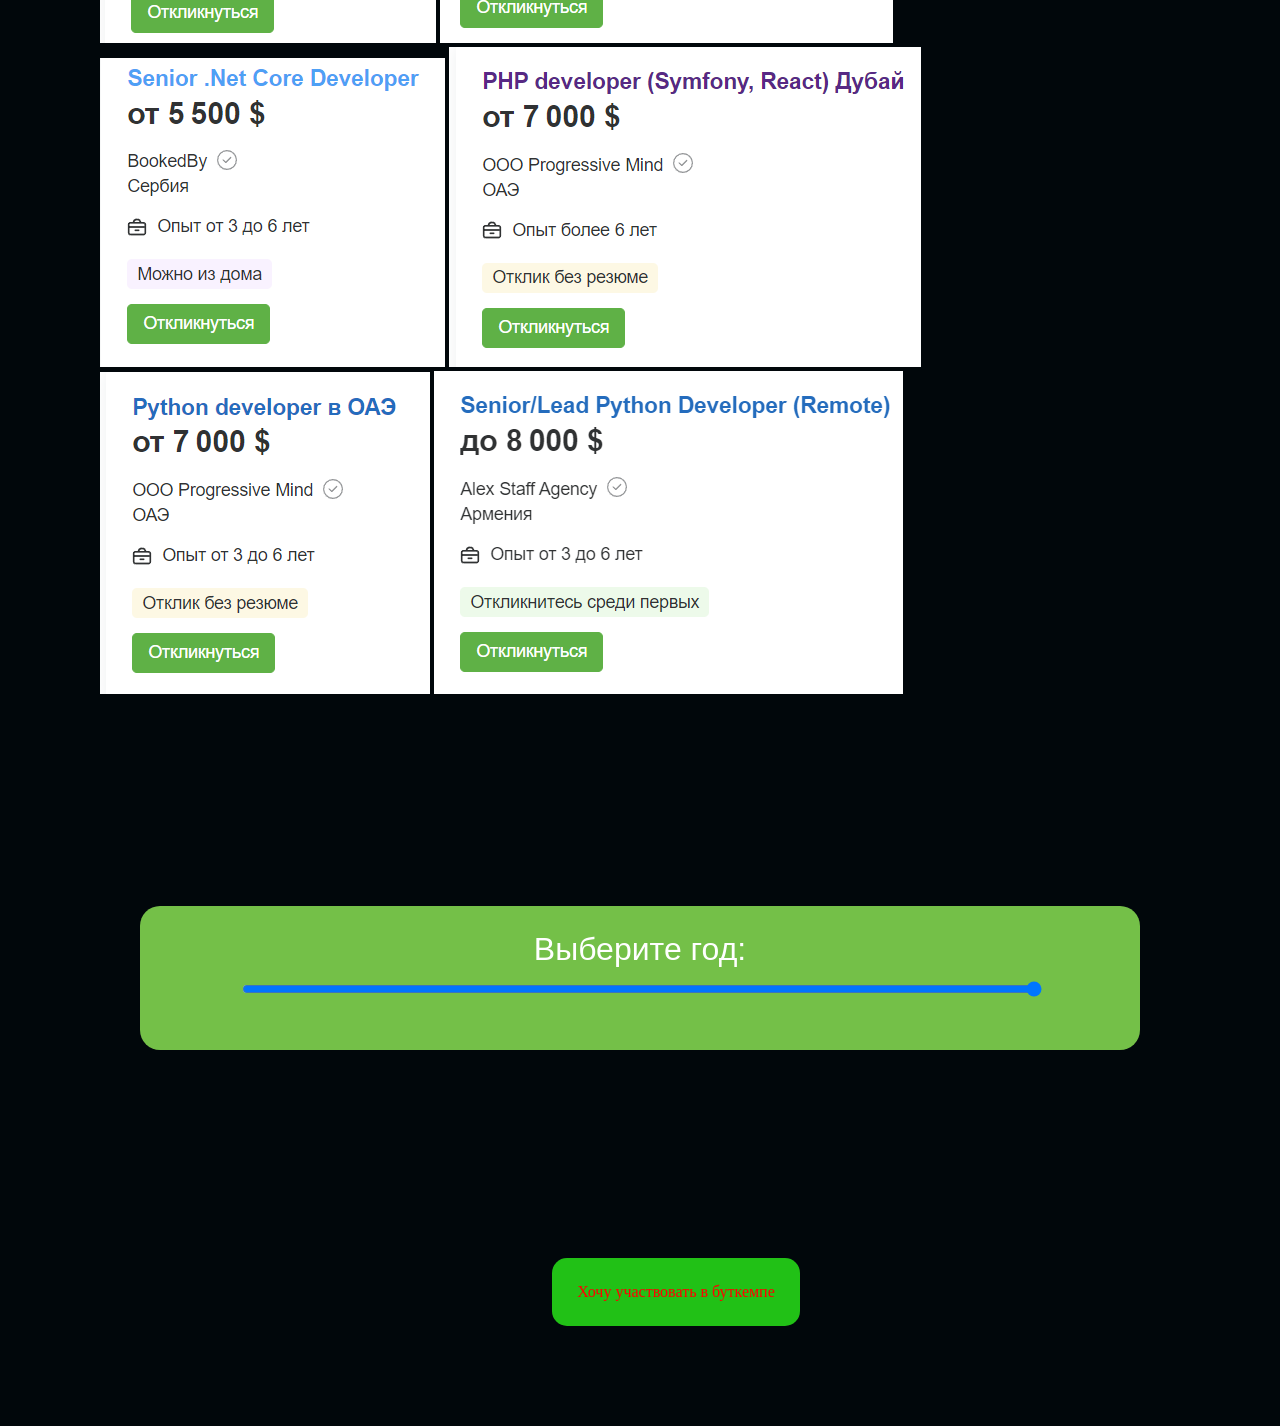
==== commit c9f5d127: "m" ====
--- a/index.html
+++ b/index.html
@@ -69,14 +69,16 @@
         );
         root.render(sandpackComponent);
       </script>
-      
+    <link rel="preconnect" href="https://fonts.googleapis.com">
+    <link rel="preconnect" href="https://fonts.gstatic.com" crossorigin>
+    <link href="https://fonts.googleapis.com/css2?family=Playfair+Display:ital,wght@0,400..900;1,400..900&display=swap" rel="stylesheet">
 
 </head>
 <body>
 
     <div class="first-section">
         <div class="right-first">
-            <h1 class="big-text">Играй по новым правилам!</h1>
+            <h1 class="big-text text-border">ИГРАЙ ПО НОВЫМ ПРАВИЛАМ</h1>
             <p class="text-background-green middle-text">
                 Время новых возможностей в IT!
                 Узнай, как эффективно использовать их на нашем “Буткемпе”
--- a/style.css
+++ b/style.css
@@ -20,25 +20,40 @@
     display: flex;
     padding: 100px;
     align-items: center;
+    
 }
 
 .right-first {
-    width: 50%;
+    width: 80%;
 }
 .big-text{
-    font-size: 90px;
+    font-size: 85px;
     text-align: center;
+    font-family: "Playfair Display", serif;
+    font-weight: normal;
+    color:#FFFAFA
+}
+
+.text-border{
+    border-width: 1px 1px 1px 1px;
+    border-style:solid none solid none;
+    border-color:#C0C0C0 #C0C0C0 #C0C0C0 #C0C0C0;
 }
 
 .middle-text{
     font-size: 60px;
+    font-family: sans-serif;
+    font-family: "Playfair Display", serif;
+    font-weight: normal;
 }
 
 .text-background-green{
-    background-color: #74C048;
+    padding: 4px;
+    background-color: aliceblue;
     border-radius: 10px;
     text-align: center;
-    color:aliceblue;
+    color: #006400;
+    /* box-shadow: 5px 5px 1px #ddd; */
 
 }
 .right-first > p {
@@ -55,8 +70,8 @@
 .left-first > img {
     padding-left: 100px; 
     padding-top: 0;
-    width: 550px;
-    height: 550px;
+    width: 400px;
+    height: 400px;
 }
 
 
